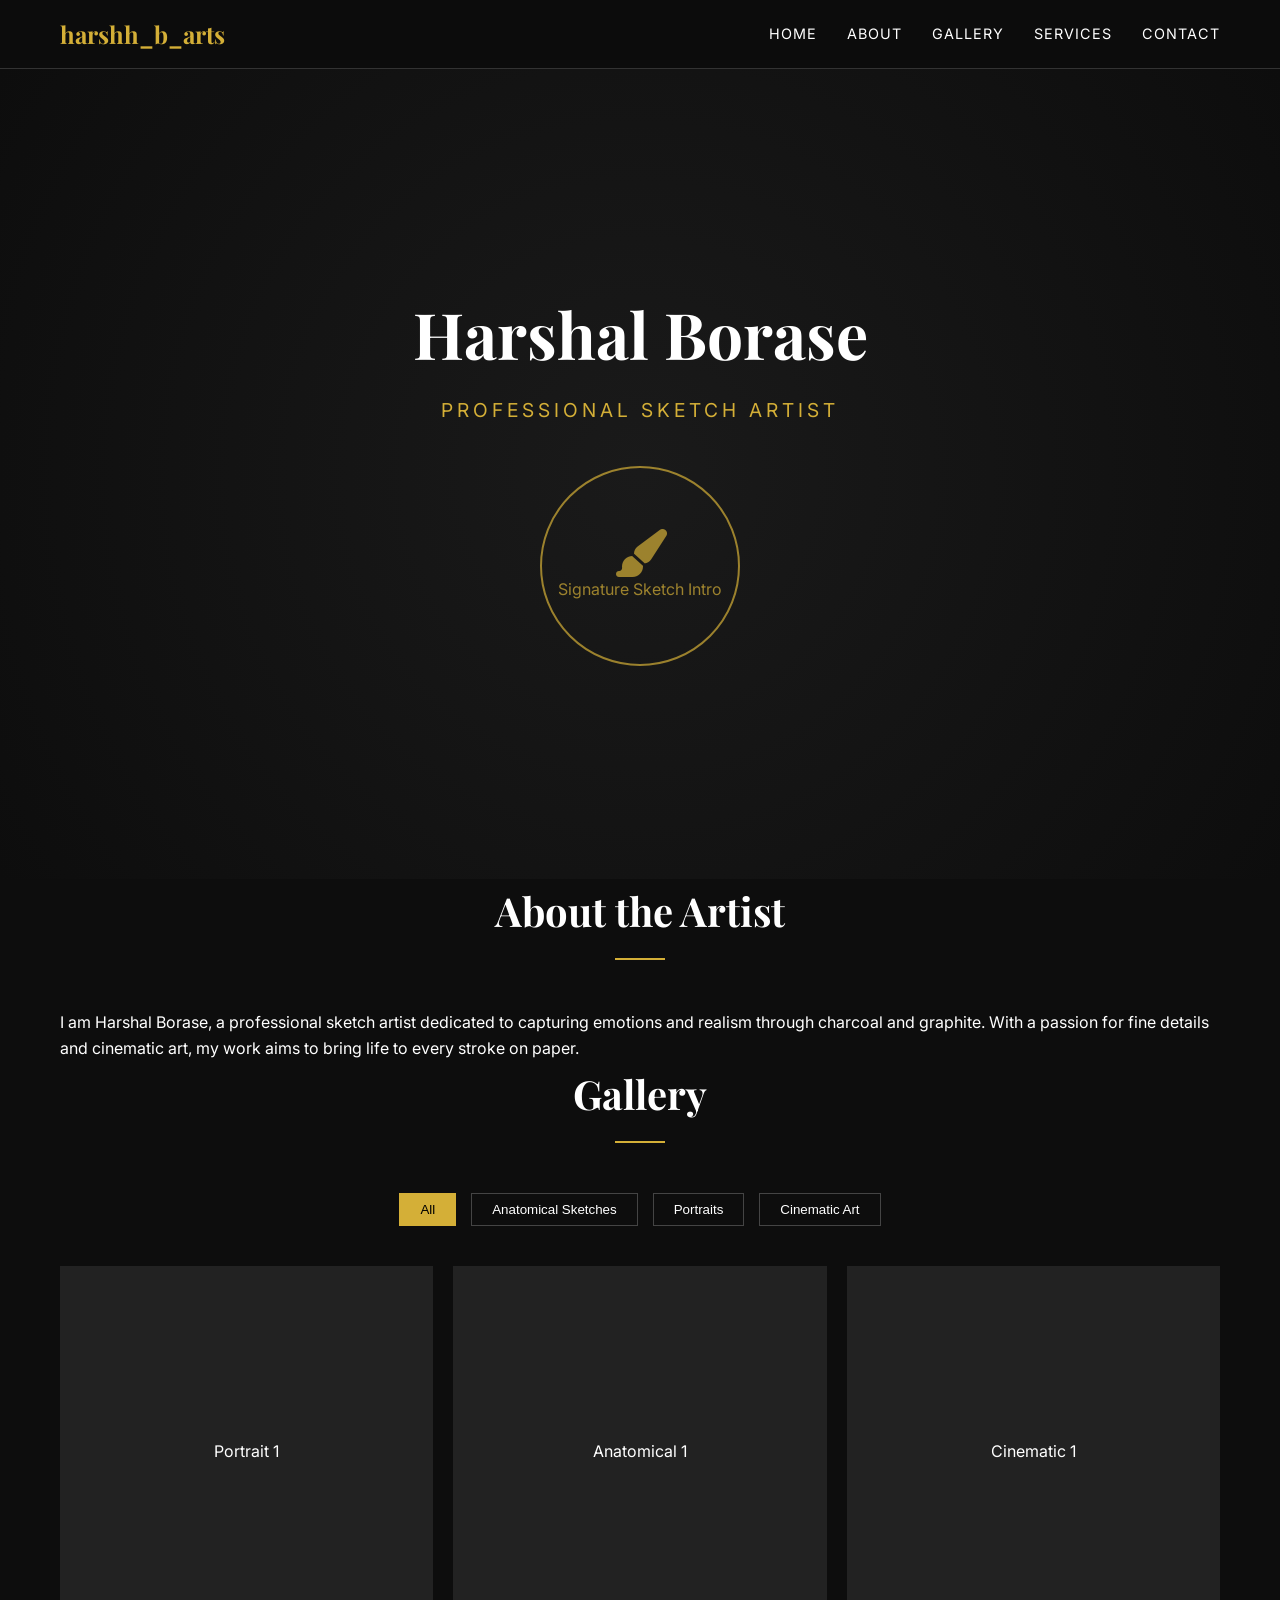
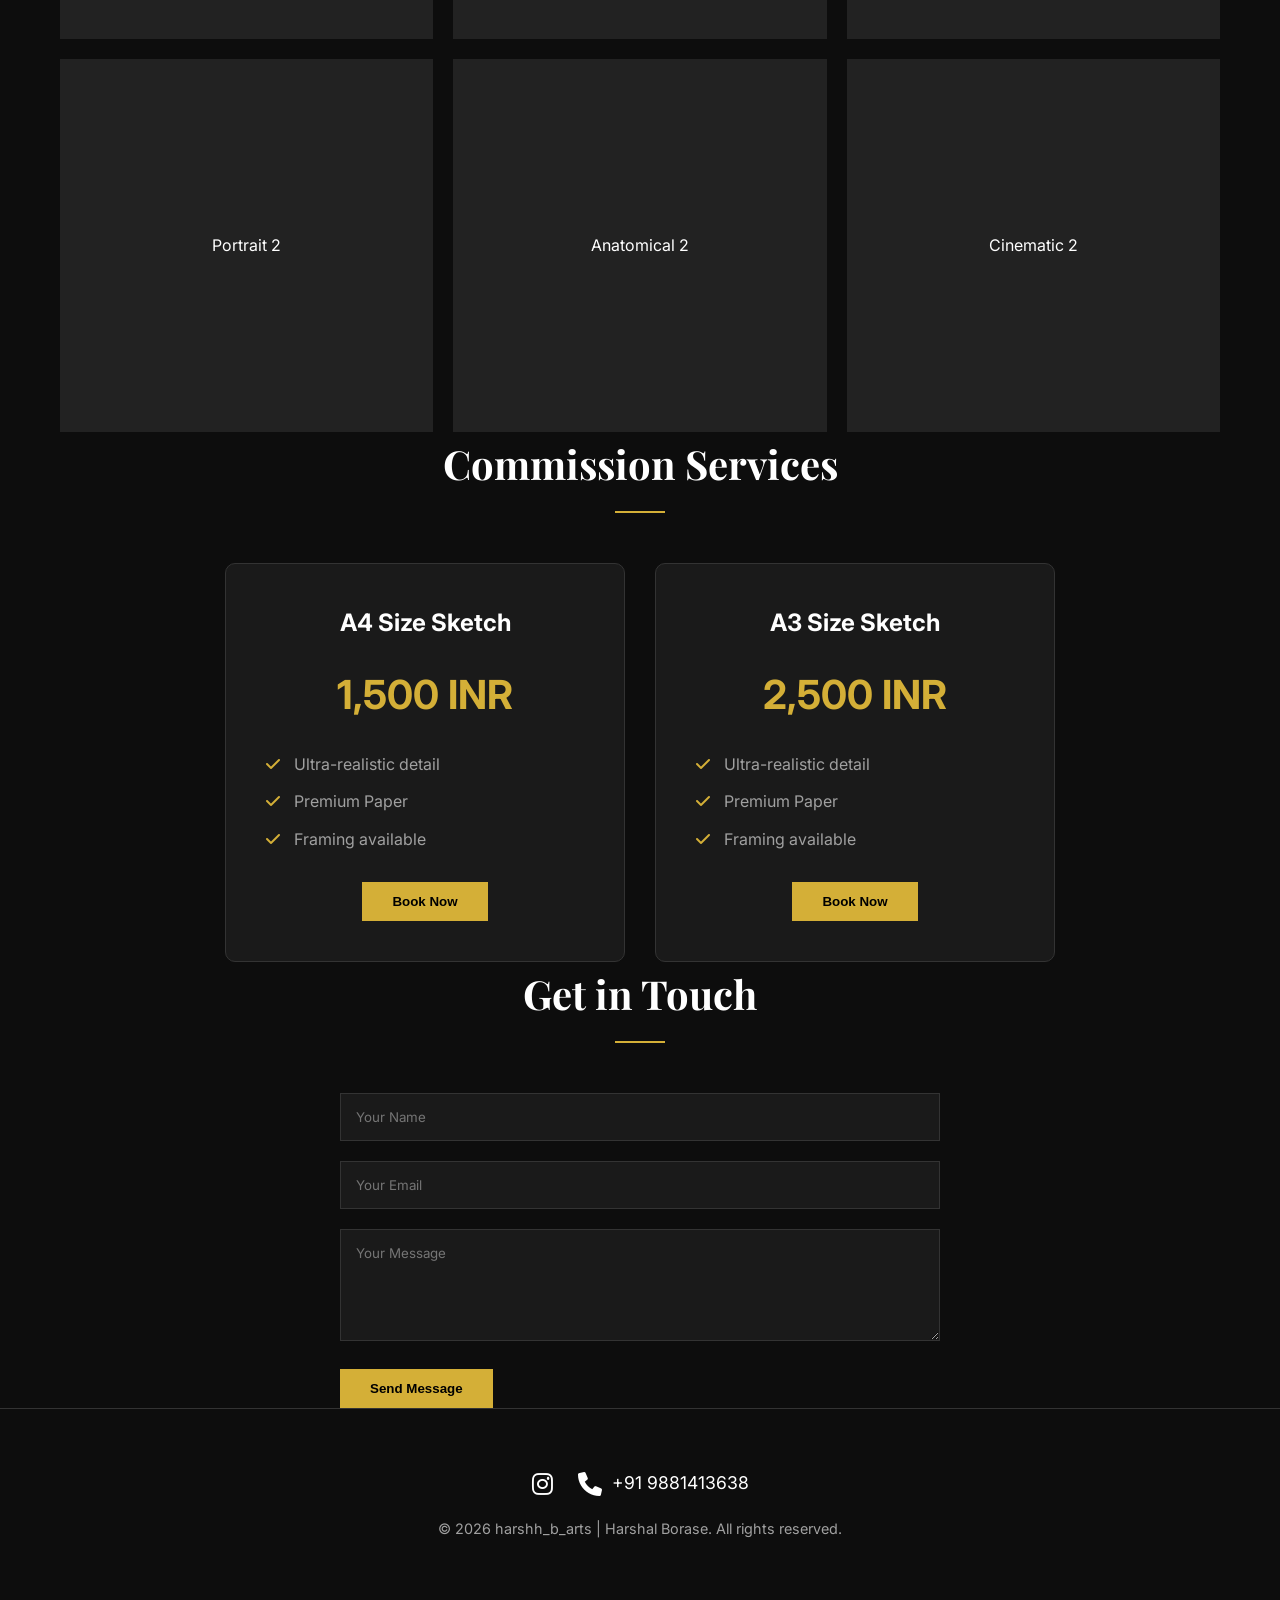
==== index.html @ ec856f2d "Fix HTML encoding issues in index.html" ====
<!DOCTYPE html>
<html lang="en">
<head>
    <meta charset="UTF-8">
    <meta name="viewport" content="width=device-width, initial-scale=1.0">
    <title>Harshal Borase | Professional Sketch Artist - harshh_b_arts</title>
    <!-- Google Fonts -->
    <link rel="preconnect" href="https://fonts.googleapis.com">
    <link rel="preconnect" href="https://fonts.gstatic.com" crossorigin>
    <link href="https://fonts.googleapis.com/css2?family=Inter:wght@300;400;600&family=Playfair+Display:wght@400;700&display=swap" rel="stylesheet">
    <!-- Font Awesome for Social Icons -->
    <link rel="stylesheet" href="https://cdnjs.cloudflare.com/ajax/libs/font-awesome/6.0.0/css/all.min.css">
    <link rel="stylesheet" href="style.css">
</head>
<body>

    <!-- Sticky Header -->
    <header class="sticky-header">
        <nav class="container">
            <div class="logo">harshh_b_arts</div>
            <ul class="nav-links">
                <li><a href="#home">Home</a></li>
                <li><a href="#about">About</a></li>
                <li><a href="#gallery">Gallery</a></li>
                <li><a href="#services">Services</a></li>
                <li><a href="#contact">Contact</a></li>
            </ul>
        </nav>
    </header>

    <!-- Hero Section -->
    <section id="home" class="hero">
        <div class="hero-content reveal">
            <h1 class="playfair">Harshal Borase</h1>
            <p class="subtitle">Professional Sketch Artist</p>
            <div class="hero-image-placeholder">
                <i class="fa-solid fa-paintbrush fa-3x"></i>
                <p>Signature Sketch Intro</p>
            </div>
        </div>
    </section>

    <!-- About Section -->
    <section id="about" class="about container reveal">
        <h2 class="playfair">About the Artist</h2>
        <div class="about-content">
            <p>I am Harshal Borase, a professional sketch artist dedicated to capturing emotions and realism through charcoal and graphite. With a passion for fine details and cinematic art, my work aims to bring life to every stroke on paper.</p>
        </div>
    </section>

    <!-- Gallery Section (Interactive) -->
    <section id="gallery" class="gallery container reveal">
        <h2 class="playfair">Gallery</h2>
        <div class="filter-buttons">
            <button class="filter-btn active" data-category="all">All</button>
            <button class="filter-btn" data-category="anatomical">Anatomical Sketches</button>
            <button class="filter-btn" data-category="portraits">Portraits</button>
            <button class="filter-btn" data-category="cinematic">Cinematic Art</button>
        </div>
        <div class="gallery-grid" id="galleryGrid">
            <!-- Items added via JS or manually for now -->
            <div class="gallery-item reveal" data-category="portraits">
                <div class="placeholder-img" style="background: #222;">Portrait 1</div>
            </div>
            <div class="gallery-item reveal" data-category="anatomical">
                <div class="placeholder-img" style="background: #222;">Anatomical 1</div>
            </div>
            <div class="gallery-item reveal" data-category="cinematic">
                <div class="placeholder-img" style="background: #222;">Cinematic 1</div>
            </div>
            <div class="gallery-item reveal" data-category="portraits">
                <div class="placeholder-img" style="background: #222;">Portrait 2</div>
            </div>
            <div class="gallery-item reveal" data-category="anatomical">
                <div class="placeholder-img" style="background: #222;">Anatomical 2</div>
            </div>
            <div class="gallery-item reveal" data-category="cinematic">
                <div class="placeholder-img" style="background: #222;">Cinematic 2</div>
            </div>
        </div>
    </section>

    <!-- Commission Services -->
    <section id="services" class="services container reveal">
        <h2 class="playfair">Commission Services</h2>
        <div class="pricing-table">
            <div class="pricing-card reveal">
                <h3>A4 Size Sketch</h3>
                <div class="price">1,500 INR</div>
                <ul>
                    <li><i class="fas fa-check"></i> Ultra-realistic detail</li>
                    <li><i class="fas fa-check"></i> Premium Paper</li>
                    <li><i class="fas fa-check"></i> Framing available</li>
                </ul>
                <button class="btn-gold book-btn" data-size="A4" data-price="1500">Book Now</button>
            </div>
            <div class="pricing-card reveal">
                <h3>A3 Size Sketch</h3>
                <div class="price">2,500 INR</div>
                <ul>
                    <li><i class="fas fa-check"></i> Ultra-realistic detail</li>
                    <li><i class="fas fa-check"></i> Premium Paper</li>
                    <li><i class="fas fa-check"></i> Framing available</li>
                </ul>
                <button class="btn-gold book-btn" data-size="A3" data-price="2500">Book Now</button>
            </div>
        </div>
    </section>

    <!-- Contact Form -->
    <section id="contact" class="contact container reveal">
        <h2 class="playfair">Get in Touch</h2>
        <form id="contactForm">
            <div class="form-group">
                <input type="text" id="name" placeholder="Your Name" required>
            </div>
            <div class="form-group">
                <input type="email" id="email" placeholder="Your Email">
            </div>
            <div class="form-group">
                <textarea id="message" rows="5" placeholder="Your Message" required></textarea>
            </div>
            <button type="submit" class="btn-gold">Send Message</button>
        </form>
    </section>

    <!-- Footer -->
    <footer>
        <div class="social-links">
            <a href="https://www.instagram.com/harshh_b_arts/" target="_blank"><i class="fab fa-instagram"></i></a>
            <a><i class="fas fa-phone"></i> +91 9881413638</a>
        </div>
        <p>&copy; 2026 harshh_b_arts | Harshal Borase. All rights reserved.</p>
    </footer>

    <!-- Order Modal -->
    <div id="orderModal" class="modal">
        <div class="modal-content reveal">
            <span class="close-modal">&times;</span>
            <h2 class="playfair">Confirm Your Order</h2>
            <p id="orderSummary">You are ordering a <span id="selectedSize"></span> Sketch for <span id="selectedPrice"></span>.</p>
            <form id="orderForm">
                <div class="form-group">
                    <input type="text" id="orderName" placeholder="Full Name" required>
                </div>
                <div class="form-group">
                    <input type="tel" id="orderPhone" placeholder="WhatsApp Number" required>
                </div>
                <div class="form-group">
                    <textarea id="orderNote" rows="3" placeholder="Any special requests? (e.g. Occasion, deadline)"></textarea>
                </div>
                <p class="instruction-text">Note: You will be redirected to WhatsApp to send your reference photo.</p>
                <button type="submit" class="btn-gold">Proceed to WhatsApp</button>
            </form>
        </div>
    </div>

    <!-- Lightbox Modal -->
    <div id="lightbox" class="lightbox">
        <span class="close">&times;</span>
        <img class="lightbox-content" id="lightboxImg">
        <div class="lightbox-nav">
            <button id="prevBtn">&lt;</button>
            <button id="nextBtn">&gt;</button>
        </div>
    </div>

    <script src="script.js"></script>
</body>
</html>
---- style.css ----
:root {
    --bg-color: #0d0d0d;
    --card-bg: #1a1a1a;
    --gold: #d4af37;
    --white: #ffffff;
    --text-muted: #a0a0a0;
    --transition: all 0.3s ease;
}

* {
    margin: 0;
    padding: 0;
    box-sizing: border-box;
}

body {
    background-color: var(--bg-color);
    color: var(--white);
    font-family: 'Inter', sans-serif;
    line-height: 1.6;
    overflow-x: hidden;
}

.container {
    max-width: 1200px;
    margin: 0 auto;
    padding: 0 20px;
}

.playfair {
    font-family: 'Playfair Display', serif;
}

/* Sticky Header */
.sticky-header {
    position: sticky;
    top: 0;
    background: rgba(13, 13, 13, 0.95);
    backdrop-filter: blur(10px);
    z-index: 1000;
    border-bottom: 1px solid #333;
    padding: 15px 0;
}

.sticky-header nav {
    display: flex;
    justify-content: space-between;
    align-items: center;
}

.logo {
    font-size: 1.5rem;
    font-weight: 700;
    font-family: 'Playfair Display', serif;
    color: var(--gold);
}

.nav-links {
    display: flex;
    list-style: none;
}

.nav-links li {
    margin-left: 30px;
}

.nav-links a {
    text-decoration: none;
    color: var(--white);
    font-size: 0.9rem;
    text-transform: uppercase;
    letter-spacing: 1px;
    transition: var(--transition);
}

.nav-links a:hover {
    color: var(--gold);
}

/* Hero Section */
.hero {
    height: 90vh;
    display: flex;
    justify-content: center;
    align-items: center;
    text-align: center;
    background: radial-gradient(circle, #1a1a1a 0%, #0d0d0d 100%);
}

.hero h1 {
    font-size: 4rem;
    margin-bottom: 10px;
}

.subtitle {
    font-size: 1.2rem;
    color: var(--gold);
    letter-spacing: 4px;
    text-transform: uppercase;
    margin-bottom: 40px;
}

.hero-image-placeholder {
    width: 200px;
    height: 200px;
    border: 2px solid var(--gold);
    border-radius: 50%;
    margin: 0 auto;
    display: flex;
    flex-direction: column;
    justify-content: center;
    align-items: center;
    color: var(--gold);
    opacity: 0.7;
}

/* Sections General */
section {
    padding: 100px 0;
}

section h2 {
    text-align: center;
    font-size: 2.5rem;
    margin-bottom: 50px;
    position: relative;
}

section h2::after {
    content: '';
    display: block;
    width: 50px;
    height: 2px;
    background: var(--gold);
    margin: 15px auto 0;
}

/* Gallery */
.filter-buttons {
    display: flex;
    justify-content: center;
    gap: 15px;
    margin-bottom: 40px;
    flex-wrap: wrap;
}

.filter-btn {
    background: transparent;
    border: 1px solid #444;
    color: var(--white);
    padding: 8px 20px;
    cursor: pointer;
    transition: var(--transition);
}

.filter-btn.active, .filter-btn:hover {
    background: var(--gold);
    border-color: var(--gold);
    color: #000;
}

.gallery-grid {
    display: grid;
    grid-template-columns: repeat(auto-fill, minmax(300px, 1fr));
    gap: 20px;
}

.gallery-item {
    cursor: pointer;
    overflow: hidden;
    position: relative;
    border: 1px solid #222;
}

.placeholder-img {
    aspect-ratio: 1/1;
    display: flex;
    justify-content: center;
    align-items: center;
    background: #1a1a1a;
    transition: var(--transition);
}

.gallery-item:hover .placeholder-img {
    transform: scale(1.05);
    background: #252525;
}

/* Services / Pricing */
.pricing-table {
    display: flex;
    justify-content: center;
    gap: 30px;
    flex-wrap: wrap;
}

.pricing-card {
    background: var(--card-bg);
    padding: 40px;
    border-radius: 10px;
    text-align: center;
    flex: 1;
    max-width: 400px;
    border: 1px solid #333;
    transition: var(--transition);
}

.pricing-card:hover {
    border-color: var(--gold);
    transform: translateY(-10px);
}

.pricing-card h3 {
    margin-bottom: 20px;
    font-size: 1.5rem;
}

.price {
    font-size: 2.5rem;
    color: var(--gold);
    margin-bottom: 25px;
    font-weight: 700;
}

.pricing-card ul {
    list-style: none;
    margin-bottom: 30px;
    text-align: left;
}

.pricing-card li {
    margin-bottom: 12px;
    color: var(--text-muted);
}

.pricing-card li i {
    color: var(--gold);
    margin-right: 10px;
}

.btn-gold {
    display: inline-block;
    background: var(--gold);
    color: #000;
    padding: 12px 30px;
    text-decoration: none;
    font-weight: 600;
    border: none;
    cursor: pointer;
    transition: var(--transition);
}

.btn-gold:hover {
    background: #b8860b;
}

/* Contact Form */
#contactForm {
    max-width: 600px;
    margin: 0 auto;
}

.form-group {
    margin-bottom: 20px;
}

.form-group input, .form-group textarea {
    width: 100%;
    padding: 15px;
    background: #1a1a1a;
    border: 1px solid #333;
    color: var(--white);
    font-family: inherit;
    transition: var(--transition);
}

.form-group input:focus, .form-group textarea:focus {
    border-color: var(--gold);
    outline: none;
}

/* Order Modal & General Modal Styles */
.modal {
    display: none;
    position: fixed;
    z-index: 2000;
    top: 0;
    left: 0;
    width: 100%;
    height: 100%;
    background: rgba(0, 0, 0, 0.9);
    justify-content: center;
    align-items: center;
    padding: 20px;
}

.modal-content {
    background: var(--card-bg);
    padding: 40px;
    max-width: 500px;
    width: 100%;
    border: 1px solid var(--gold);
    position: relative;
    border-radius: 10px;
}

.close-modal {
    position: absolute;
    top: 20px;
    right: 25px;
    color: var(--white);
    font-size: 30px;
    cursor: pointer;
}

.modal-content h2 {
    margin-bottom: 20px;
    font-size: 2rem;
    text-align: left;
}

.modal-content h2::after {
    margin: 10px 0 0;
}

#orderSummary {
    margin-bottom: 30px;
    color: var(--text-muted);
}

#selectedSize, #selectedPrice {
    color: var(--gold);
    font-weight: 600;
}

.instruction-text {
    font-size: 0.85rem;
    color: var(--gold);
    margin: 15px 0;
    font-style: italic;
}

/* Footer Improvements */
footer {
    padding: 60px 0;
    text-align: center;
    border-top: 1px solid #333;
}

.social-links {
    margin-bottom: 20px;
    display: flex;
    justify-content: center;
    align-items: center;
    gap: 20px;
    flex-wrap: wrap;
}

.social-links a {
    color: var(--white);
    text-decoration: none;
    font-size: 1.1rem;
    transition: var(--transition);
}

.social-links a i {
    font-size: 1.5rem;
    margin-right: 5px;
    vertical-align: middle;
}

.social-links a:hover {
    color: var(--gold);
}

footer p {
    color: var(--text-muted);
    font-size: 0.9rem;
    margin-top: 10px;
}

/* Lightbox */
.lightbox {
    display: none;
    position: fixed;
    z-index: 2000;
    top: 0;
    left: 0;
    width: 100%;
    height: 100%;
    background: rgba(0, 0, 0, 0.9);
    justify-content: center;
    align-items: center;
}

.lightbox-content {
    max-width: 80%;
    max-height: 80%;
}

.close {
    position: absolute;
    top: 30px;
    right: 40px;
    color: #fff;
    font-size: 40px;
    font-weight: bold;
    cursor: pointer;
}

.lightbox-nav {
    position: absolute;
    width: 100%;
    display: flex;
    justify-content: space-between;
    padding: 0 50px;
}

.lightbox-nav button {
    background: transparent;
    border: none;
    color: #fff;
    font-size: 40px;
    cursor: pointer;
}

/* Reveal Animation */
.reveal {
    opacity: 0;
    transform: translateY(30px);
    transition: all 0.8s ease-out;
}

.reveal.active {
    opacity: 1;
    transform: translateY(0);
}

/* Responsive Design Improvements */

/* Tablet & Smaller Laptops (1024px and below) */
@media (max-width: 1024px) {
    .container {
        padding: 0 40px;
    }
    
    .hero h1 {
        font-size: 3.5rem;
    }

    .gallery-grid {
        grid-template-columns: repeat(2, 1fr);
    }
}

/* Tablets (768px and below) */
@media (max-width: 768px) {
    section {
        padding: 60px 0;
    }

    .hero h1 {
        font-size: 3rem;
    }

    .nav-links {
        gap: 15px;
    }

    .nav-links li {
        margin-left: 15px;
    }

    .nav-links a {
        font-size: 0.8rem;
    }

    .pricing-table {
        flex-direction: column;
        align-items: center;
    }

    .pricing-card {
        width: 100%;
        max-width: 500px;
    }
}

/* Phones (600px and below) */
@media (max-width: 600px) {
    .sticky-header nav {
        flex-direction: column;
        gap: 10px;
    }

    .logo {
        font-size: 1.3rem;
    }

    .nav-links {
        margin-left: 0;
        justify-content: center;
        width: 100%;
        flex-wrap: wrap;
    }

    .nav-links li {
        margin: 0 10px;
    }

    .hero {
        height: 70vh;
    }

    .hero h1 {
        font-size: 2.2rem;
    }

    .subtitle {
        font-size: 1rem;
        letter-spacing: 2px;
    }

    section h2 {
        font-size: 2rem;
    }

    .gallery-grid {
        grid-template-columns: 1fr;
    }

    .modal-content {
        padding: 30px 20px;
    }

    .modal-content h2 {
        font-size: 1.5rem;
    }

    .social-links {
        flex-direction: column;
        gap: 10px;
    }
}

/* Animation for touch devices */
@media (hover: none) {
    .gallery-item:hover .placeholder-img {
        transform: none;
    }
}
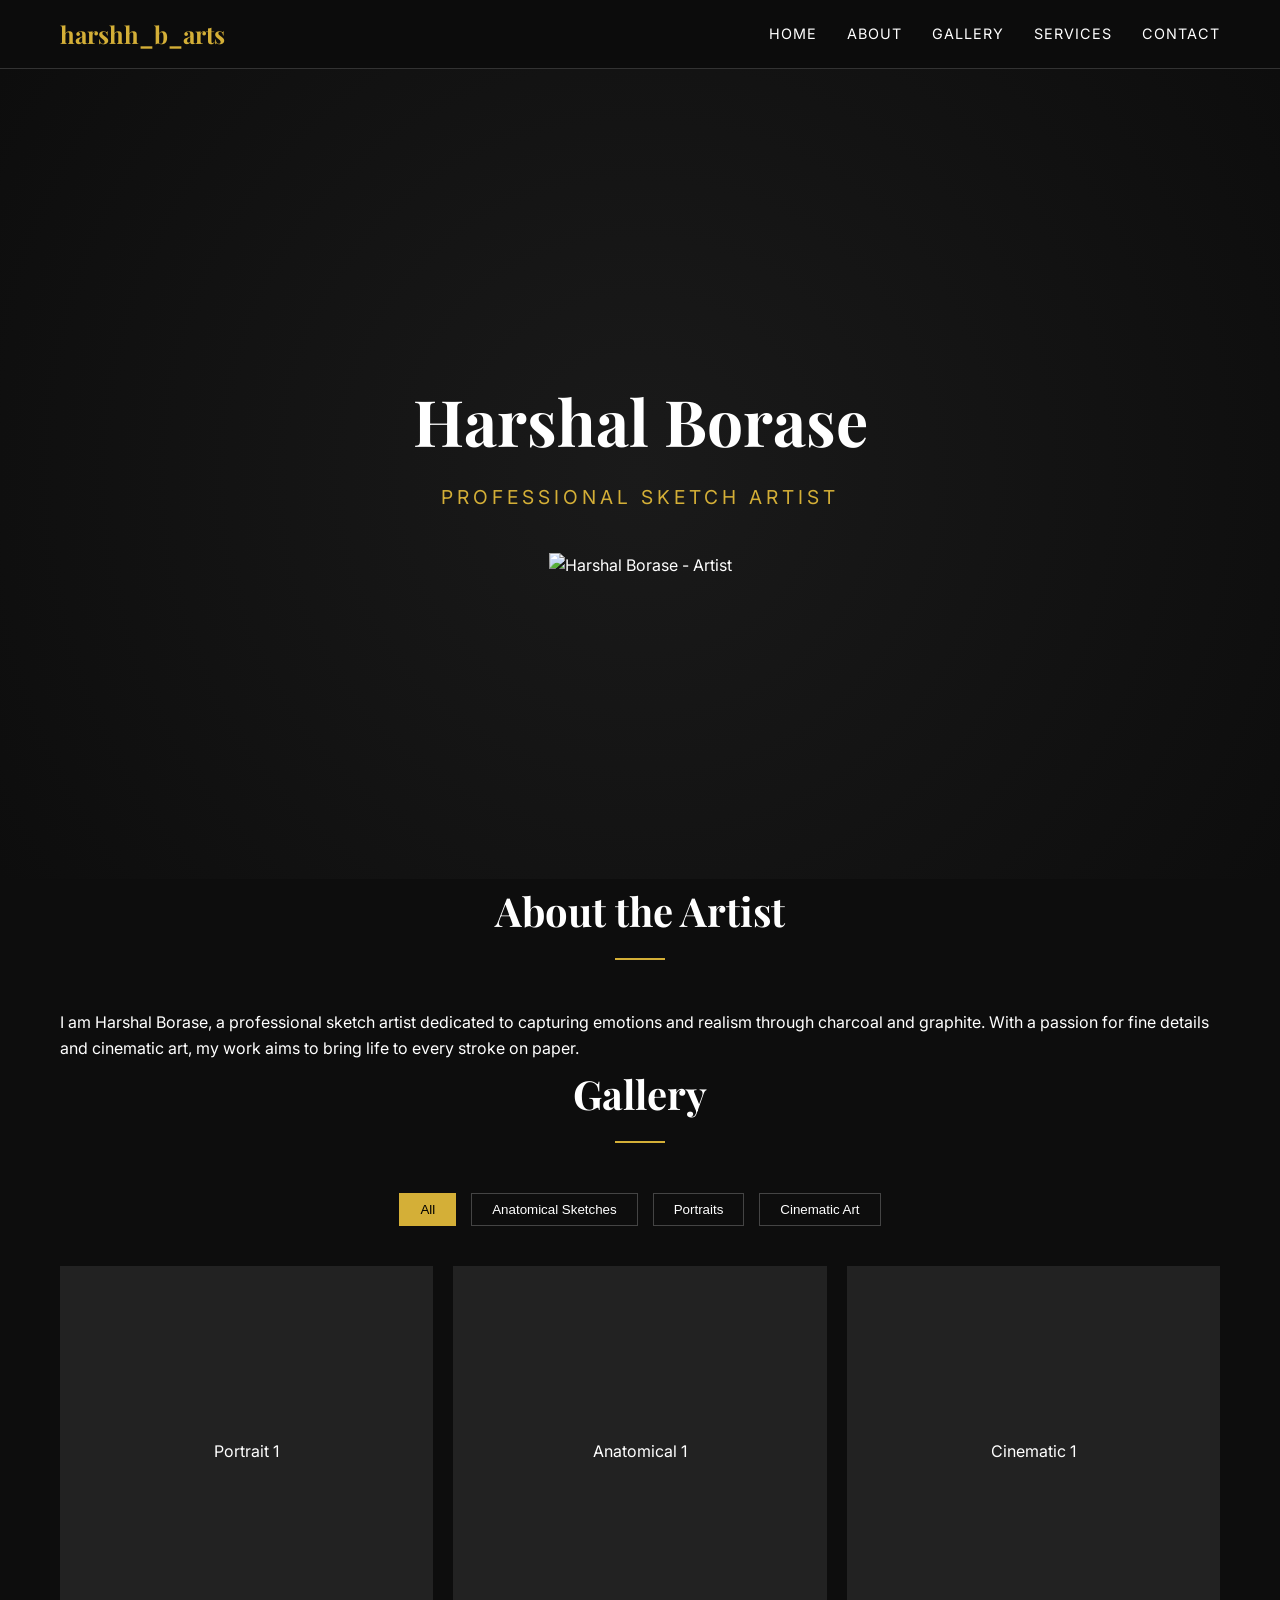
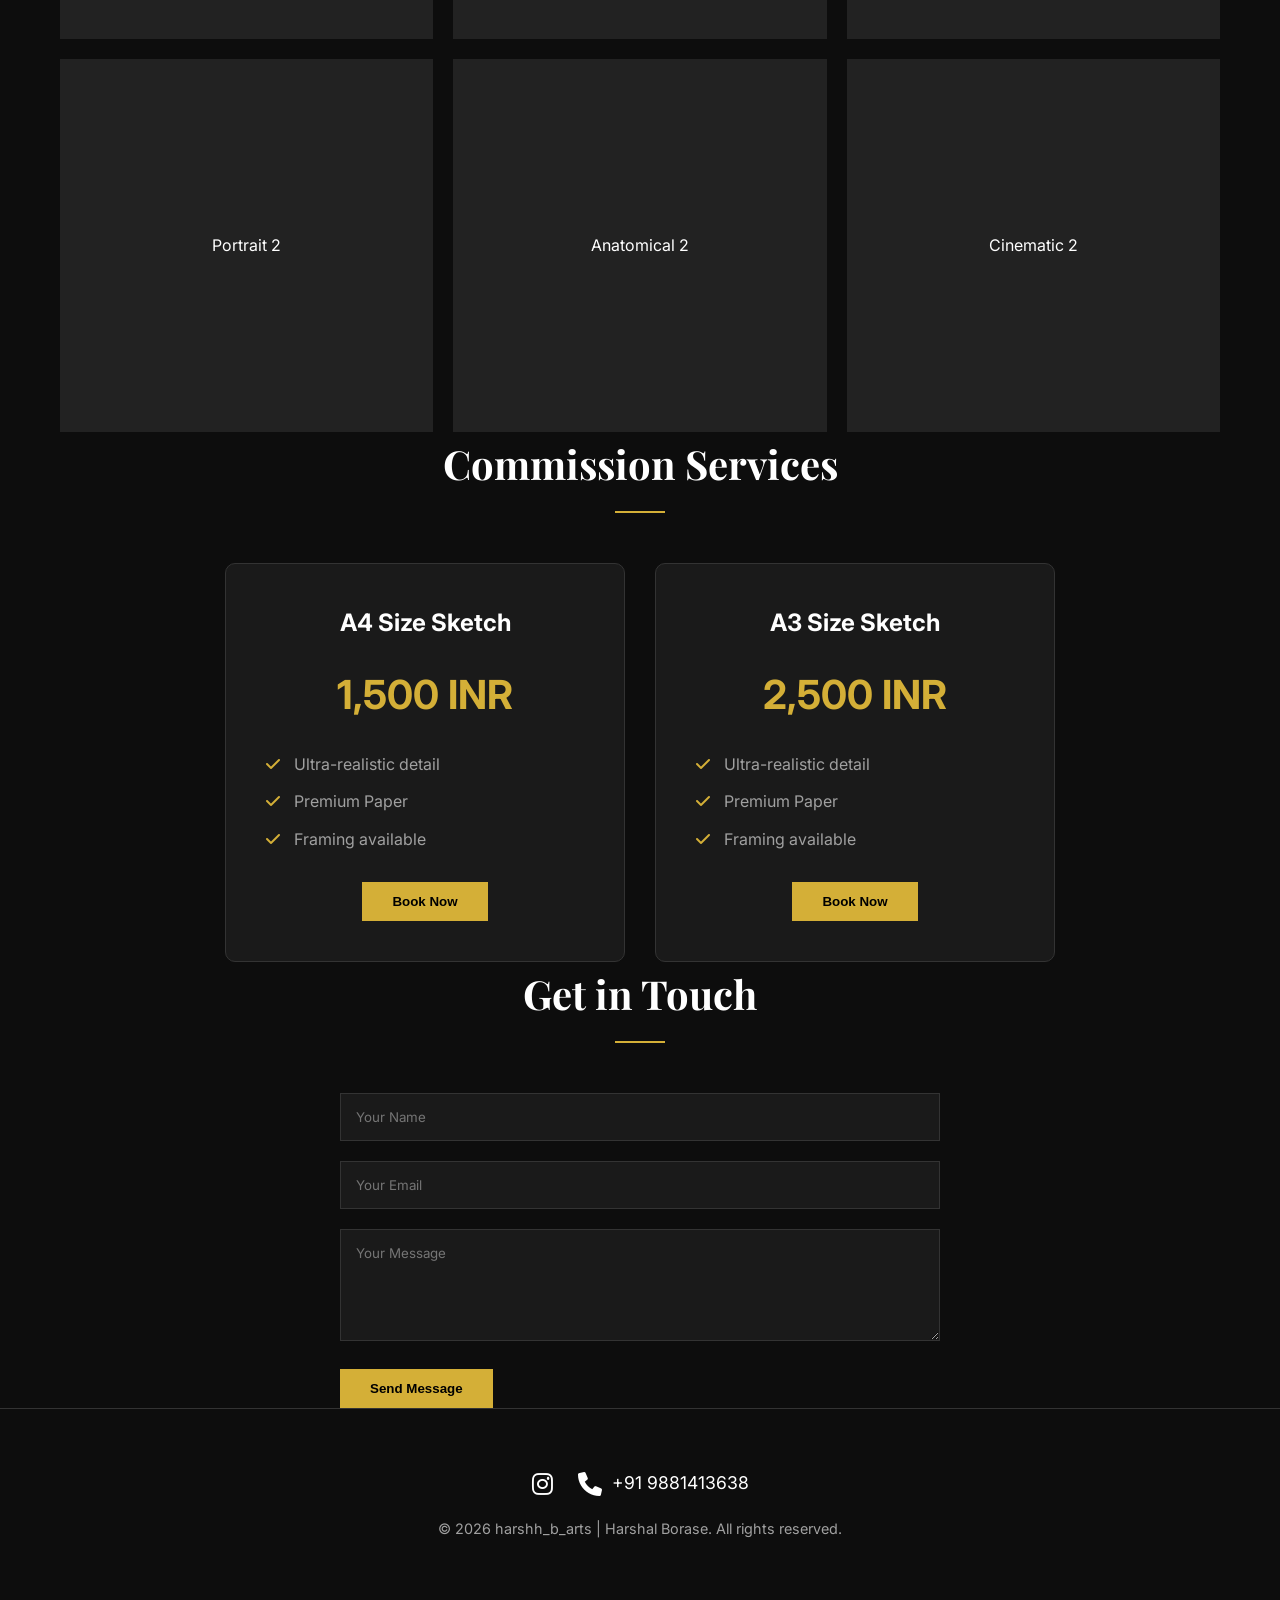
==== commit bc40d00f: "Fix HTML structure and update hero section" ====
--- a/index.html
+++ b/index.html
@@ -33,9 +33,8 @@
         <div class="hero-content reveal">
             <h1 class="playfair">Harshal Borase</h1>
             <p class="subtitle">Professional Sketch Artist</p>
-            <div class="hero-image-placeholder">
-                <i class="fa-solid fa-paintbrush fa-3x"></i>
-                <p>Signature Sketch Intro</p>
+            <div class="hero-image-container">
+                <img src="artist-photo.jpg" alt="Harshal Borase - Artist" class="artist-photo">
             </div>
         </div>
     </section>
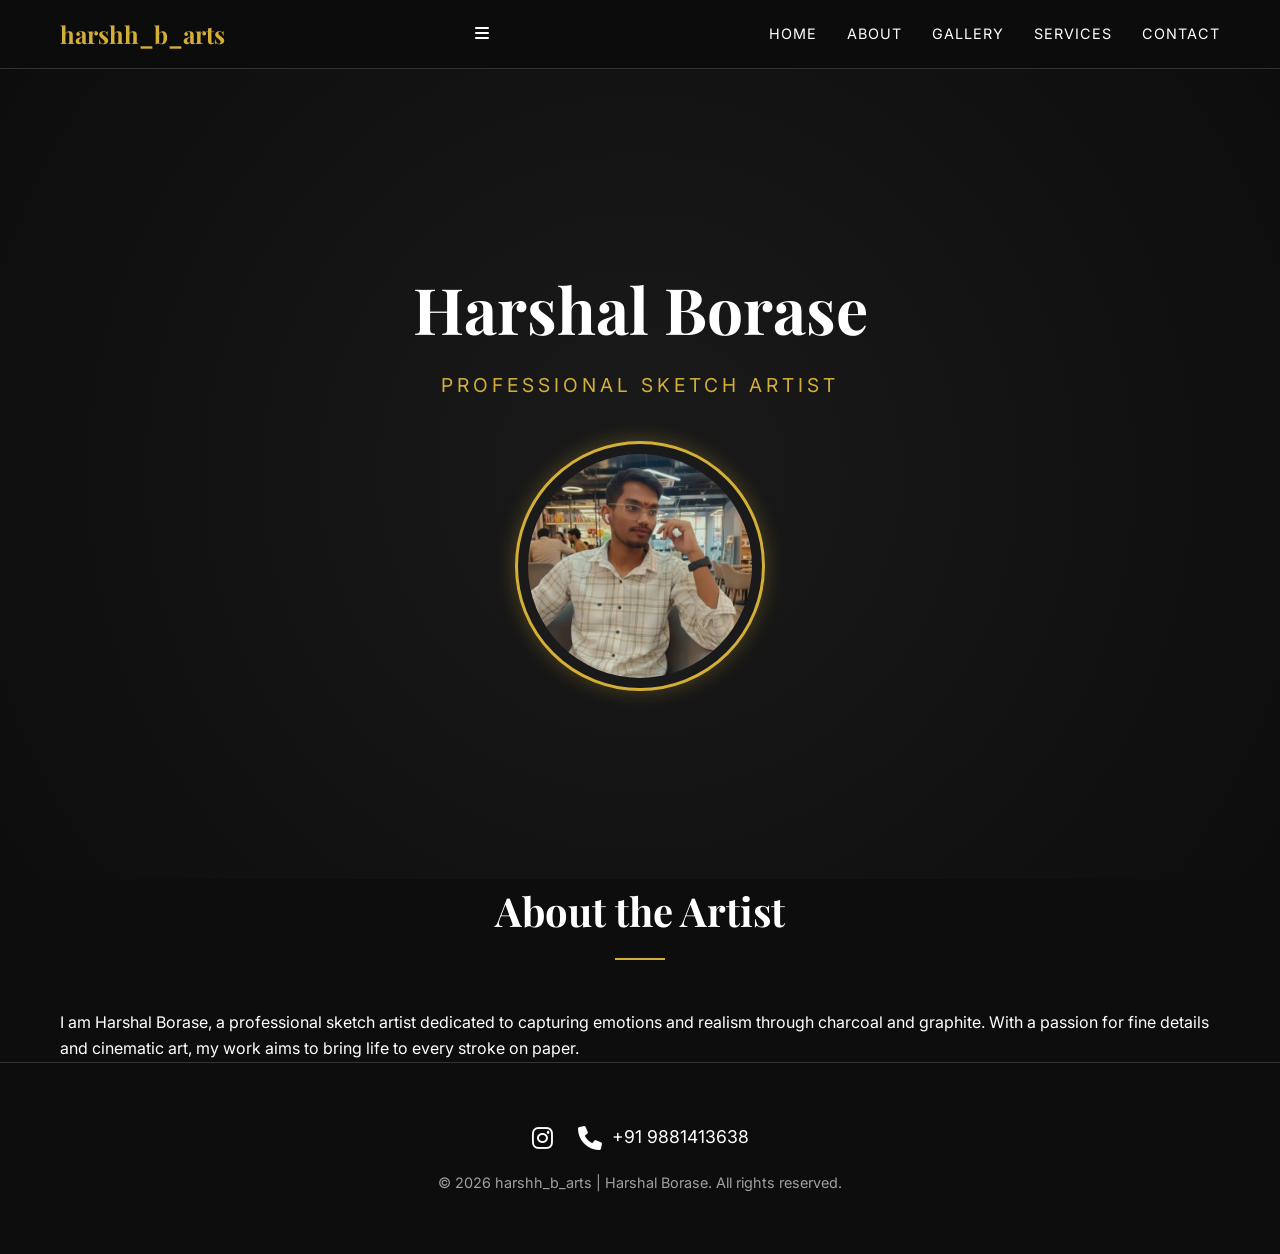
==== commit 969f244b: "Refactor index.html structure and update content" ====
--- a/index.html
+++ b/index.html
@@ -18,23 +18,26 @@
     <header class="sticky-header">
         <nav class="container">
             <div class="logo">harshh_b_arts</div>
+            <div class="menu-toggle" id="mobile-menu">
+                <i class="fas fa-bars"></i>
+            </div>
             <ul class="nav-links">
-                <li><a href="#home">Home</a></li>
+                <li><a href="index.html" class="active-link">Home</a></li>
                 <li><a href="#about">About</a></li>
-                <li><a href="#gallery">Gallery</a></li>
-                <li><a href="#services">Services</a></li>
-                <li><a href="#contact">Contact</a></li>
+                <li><a href="gallery.html">Gallery</a></li>
+                <li><a href="services.html">Services</a></li>
+                <li><a href="contact.html">Contact</a></li>
             </ul>
         </nav>
     </header>
 
     <!-- Hero Section -->
     <section id="home" class="hero">
-        <div class="hero-content reveal">
+        <div class="hero-content reveal active">
             <h1 class="playfair">Harshal Borase</h1>
             <p class="subtitle">Professional Sketch Artist</p>
             <div class="hero-image-container">
-                <img src="artist-photo.jpg" alt="Harshal Borase - Artist" class="artist-photo">
+                <img src="images/artist-photo.jpg" alt="Harshal Borase - Artist" class="artist-photo">
             </div>
         </div>
     </section>
@@ -45,82 +48,6 @@
         <div class="about-content">
             <p>I am Harshal Borase, a professional sketch artist dedicated to capturing emotions and realism through charcoal and graphite. With a passion for fine details and cinematic art, my work aims to bring life to every stroke on paper.</p>
         </div>
-    </section>
-
-    <!-- Gallery Section (Interactive) -->
-    <section id="gallery" class="gallery container reveal">
-        <h2 class="playfair">Gallery</h2>
-        <div class="filter-buttons">
-            <button class="filter-btn active" data-category="all">All</button>
-            <button class="filter-btn" data-category="anatomical">Anatomical Sketches</button>
-            <button class="filter-btn" data-category="portraits">Portraits</button>
-            <button class="filter-btn" data-category="cinematic">Cinematic Art</button>
-        </div>
-        <div class="gallery-grid" id="galleryGrid">
-            <!-- Items added via JS or manually for now -->
-            <div class="gallery-item reveal" data-category="portraits">
-                <div class="placeholder-img" style="background: #222;">Portrait 1</div>
-            </div>
-            <div class="gallery-item reveal" data-category="anatomical">
-                <div class="placeholder-img" style="background: #222;">Anatomical 1</div>
-            </div>
-            <div class="gallery-item reveal" data-category="cinematic">
-                <div class="placeholder-img" style="background: #222;">Cinematic 1</div>
-            </div>
-            <div class="gallery-item reveal" data-category="portraits">
-                <div class="placeholder-img" style="background: #222;">Portrait 2</div>
-            </div>
-            <div class="gallery-item reveal" data-category="anatomical">
-                <div class="placeholder-img" style="background: #222;">Anatomical 2</div>
-            </div>
-            <div class="gallery-item reveal" data-category="cinematic">
-                <div class="placeholder-img" style="background: #222;">Cinematic 2</div>
-            </div>
-        </div>
-    </section>
-
-    <!-- Commission Services -->
-    <section id="services" class="services container reveal">
-        <h2 class="playfair">Commission Services</h2>
-        <div class="pricing-table">
-            <div class="pricing-card reveal">
-                <h3>A4 Size Sketch</h3>
-                <div class="price">1,500 INR</div>
-                <ul>
-                    <li><i class="fas fa-check"></i> Ultra-realistic detail</li>
-                    <li><i class="fas fa-check"></i> Premium Paper</li>
-                    <li><i class="fas fa-check"></i> Framing available</li>
-                </ul>
-                <button class="btn-gold book-btn" data-size="A4" data-price="1500">Book Now</button>
-            </div>
-            <div class="pricing-card reveal">
-                <h3>A3 Size Sketch</h3>
-                <div class="price">2,500 INR</div>
-                <ul>
-                    <li><i class="fas fa-check"></i> Ultra-realistic detail</li>
-                    <li><i class="fas fa-check"></i> Premium Paper</li>
-                    <li><i class="fas fa-check"></i> Framing available</li>
-                </ul>
-                <button class="btn-gold book-btn" data-size="A3" data-price="2500">Book Now</button>
-            </div>
-        </div>
-    </section>
-
-    <!-- Contact Form -->
-    <section id="contact" class="contact container reveal">
-        <h2 class="playfair">Get in Touch</h2>
-        <form id="contactForm">
-            <div class="form-group">
-                <input type="text" id="name" placeholder="Your Name" required>
-            </div>
-            <div class="form-group">
-                <input type="email" id="email" placeholder="Your Email">
-            </div>
-            <div class="form-group">
-                <textarea id="message" rows="5" placeholder="Your Message" required></textarea>
-            </div>
-            <button type="submit" class="btn-gold">Send Message</button>
-        </form>
     </section>
 
     <!-- Footer -->
--- a/style.css
+++ b/style.css
@@ -100,18 +100,23 @@
     margin-bottom: 40px;
 }
 
-.hero-image-placeholder {
-    width: 200px;
-    height: 200px;
-    border: 2px solid var(--gold);
+.hero-image-container {
+    width: 250px;
+    height: 250px;
+    margin: 0 auto;
     border-radius: 50%;
-    margin: 0 auto;
-    display: flex;
-    flex-direction: column;
-    justify-content: center;
-    align-items: center;
-    color: var(--gold);
-    opacity: 0.7;
+    border: 3px solid var(--gold);
+    padding: 10px;
+    overflow: hidden;
+    background: #1a1a1a;
+    box-shadow: 0 0 20px rgba(212, 175, 55, 0.3);
+}
+
+.artist-photo {
+    width: 100%;
+    height: 100%;
+    object-fit: cover;
+    border-radius: 50%;
 }
 
 /* Sections General */
@@ -548,4 +553,4 @@
     .gallery-item:hover .placeholder-img {
         transform: none;
     }
-}+}
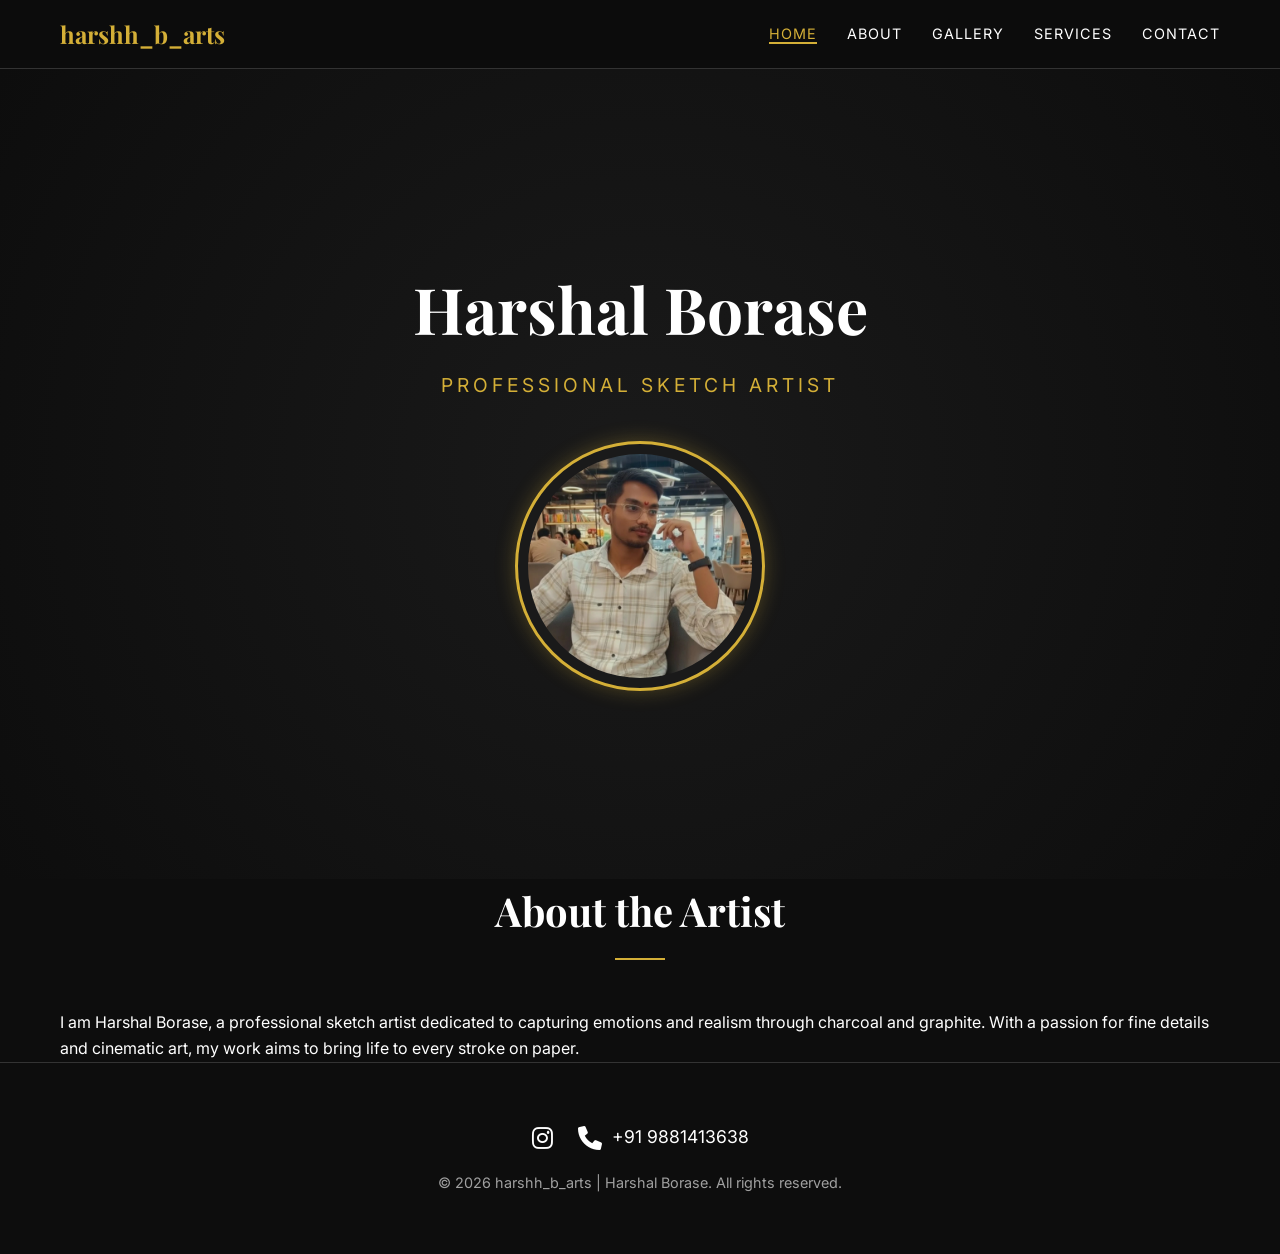
==== commit 5ab9a154: "Add New file" ====
--- a/index.html
+++ b/index.html
@@ -93,4 +93,4 @@
 
     <script src="script.js"></script>
 </body>
-</html>
+</html>
--- a/style.css
+++ b/style.css
@@ -122,6 +122,7 @@
 /* Sections General */
 section {
     padding: 100px 0;
+    scroll-margin-top: 80px; /* Adjust this based on header height */
 }
 
 section h2 {
@@ -174,21 +175,27 @@
     cursor: pointer;
     overflow: hidden;
     position: relative;
-    border: 1px solid #222;
-}
-
-.placeholder-img {
+    border: 8px solid #1a1a1a;
+    background: #1a1a1a;
+    box-shadow: 0 10px 30px rgba(0,0,0,0.5);
+    transition: var(--transition);
     aspect-ratio: 1/1;
     display: flex;
     justify-content: center;
     align-items: center;
-    background: #1a1a1a;
-    transition: var(--transition);
-}
-
-.gallery-item:hover .placeholder-img {
-    transform: scale(1.05);
-    background: #252525;
+}
+
+.gallery-item:hover {
+    border-color: var(--gold);
+    transform: translateY(-5px);
+}
+
+.gallery-img {
+    width: 100%;
+    height: 100%;
+    object-fit: cover;
+    display: block;
+    transition: var(--transition);
 }
 
 /* Services / Pricing */
@@ -293,34 +300,36 @@
     left: 0;
     width: 100%;
     height: 100%;
-    background: rgba(0, 0, 0, 0.9);
+    background: rgba(0, 0, 0, 0.95);
     justify-content: center;
     align-items: center;
-    padding: 20px;
+    padding: 10px;
 }
 
 .modal-content {
     background: var(--card-bg);
-    padding: 40px;
+    padding: 30px;
     max-width: 500px;
     width: 100%;
     border: 1px solid var(--gold);
     position: relative;
-    border-radius: 10px;
+    border-radius: 15px;
+    max-height: 90vh;
+    overflow-y: auto;
 }
 
 .close-modal {
     position: absolute;
-    top: 20px;
-    right: 25px;
+    top: 15px;
+    right: 20px;
     color: var(--white);
-    font-size: 30px;
+    font-size: 28px;
     cursor: pointer;
 }
 
 .modal-content h2 {
     margin-bottom: 20px;
-    font-size: 2rem;
+    font-size: 1.8rem;
     text-align: left;
 }
 
@@ -329,7 +338,7 @@
 }
 
 #orderSummary {
-    margin-bottom: 30px;
+    margin-bottom: 25px;
     color: var(--text-muted);
 }
 
@@ -393,24 +402,35 @@
     left: 0;
     width: 100%;
     height: 100%;
-    background: rgba(0, 0, 0, 0.9);
+    background: rgba(0, 0, 0, 0.98);
     justify-content: center;
     align-items: center;
+    touch-action: none;
 }
 
 .lightbox-content {
-    max-width: 80%;
-    max-height: 80%;
+    max-width: 100vw;
+    max-height: 90vh;
+    width: auto;
+    height: auto;
+    object-fit: contain;
+    display: block;
+}
+
+/* Prevent scrolling when lightbox is open */
+body.modal-open {
+    overflow: hidden;
 }
 
 .close {
     position: absolute;
-    top: 30px;
-    right: 40px;
+    top: 20px;
+    right: 30px;
     color: #fff;
-    font-size: 40px;
+    font-size: 35px;
     font-weight: bold;
     cursor: pointer;
+    z-index: 2001;
 }
 
 .lightbox-nav {
@@ -418,15 +438,25 @@
     width: 100%;
     display: flex;
     justify-content: space-between;
-    padding: 0 50px;
+    padding: 0 20px;
+    pointer-events: none;
 }
 
 .lightbox-nav button {
-    background: transparent;
+    background: rgba(0,0,0,0.5);
     border: none;
     color: #fff;
-    font-size: 40px;
+    font-size: 30px;
     cursor: pointer;
+    padding: 10px 15px;
+    border-radius: 50%;
+    pointer-events: auto;
+    transition: var(--transition);
+}
+
+.lightbox-nav button:hover {
+    color: var(--gold);
+    background: rgba(0,0,0,0.8);
 }
 
 /* Reveal Animation */
@@ -441,7 +471,38 @@
     transform: translateY(0);
 }
 
-/* Responsive Design Improvements */
+/* Mobile Menu Toggle */
+.menu-toggle {
+    display: none;
+    font-size: 1.5rem;
+    color: var(--gold);
+    cursor: pointer;
+}
+
+.nav-links a.active-link {
+    color: var(--gold);
+    border-bottom: 2px solid var(--gold);
+}
+
+.contact-info p {
+    font-size: 1.1rem;
+    color: var(--text-muted);
+}
+
+@media (max-width: 768px) {
+    .contact-content {
+        grid-template-columns: 1fr !important;
+        gap: 30px !important;
+    }
+
+    .contact-info {
+        text-align: center;
+    }
+
+    .contact-info p {
+        justify-content: center;
+    }
+}
 
 /* Tablet & Smaller Laptops (1024px and below) */
 @media (max-width: 1024px) {
@@ -464,20 +525,34 @@
         padding: 60px 0;
     }
 
+    .menu-toggle {
+        display: block;
+    }
+
+    .nav-links {
+        position: fixed;
+        right: -100%;
+        top: 70px;
+        flex-direction: column;
+        background: var(--card-bg);
+        width: 100%;
+        text-align: center;
+        transition: 0.3s;
+        box-shadow: 0 10px 20px rgba(0,0,0,0.5);
+        padding: 20px 0;
+        border-bottom: 1px solid var(--gold);
+    }
+
+    .nav-links.active {
+        right: 0;
+    }
+
+    .nav-links li {
+        margin: 15px 0;
+    }
+
     .hero h1 {
-        font-size: 3rem;
-    }
-
-    .nav-links {
-        gap: 15px;
-    }
-
-    .nav-links li {
-        margin-left: 15px;
-    }
-
-    .nav-links a {
-        font-size: 0.8rem;
+        font-size: 2.8rem;
     }
 
     .pricing-table {
@@ -493,28 +568,17 @@
 
 /* Phones (600px and below) */
 @media (max-width: 600px) {
-    .sticky-header nav {
-        flex-direction: column;
-        gap: 10px;
+    .container {
+        padding: 0 20px;
     }
 
     .logo {
-        font-size: 1.3rem;
-    }
-
-    .nav-links {
-        margin-left: 0;
-        justify-content: center;
-        width: 100%;
-        flex-wrap: wrap;
-    }
-
-    .nav-links li {
-        margin: 0 10px;
+        font-size: 1.2rem;
     }
 
     .hero {
-        height: 70vh;
+        height: auto;
+        padding: 100px 0 60px;
     }
 
     .hero h1 {
@@ -522,12 +586,26 @@
     }
 
     .subtitle {
-        font-size: 1rem;
+        font-size: 0.9rem;
         letter-spacing: 2px;
     }
 
+    .hero-image-container {
+        width: 200px;
+        height: 200px;
+    }
+
     section h2 {
-        font-size: 2rem;
+        font-size: 1.8rem;
+    }
+
+    .filter-buttons {
+        gap: 10px;
+    }
+
+    .filter-btn {
+        padding: 8px 15px;
+        font-size: 0.8rem;
     }
 
     .gallery-grid {
@@ -536,15 +614,20 @@
 
     .modal-content {
         padding: 30px 20px;
+        border-radius: 15px;
     }
 
     .modal-content h2 {
         font-size: 1.5rem;
     }
 
-    .social-links {
-        flex-direction: column;
-        gap: 10px;
+    .btn-gold {
+        width: 100%;
+        text-align: center;
+    }
+
+    .form-group input, .form-group textarea {
+        font-size: 16px; /* Prevents auto-zoom on iOS */
     }
 }
 
@@ -553,4 +636,4 @@
     .gallery-item:hover .placeholder-img {
         transform: none;
     }
-}
+}
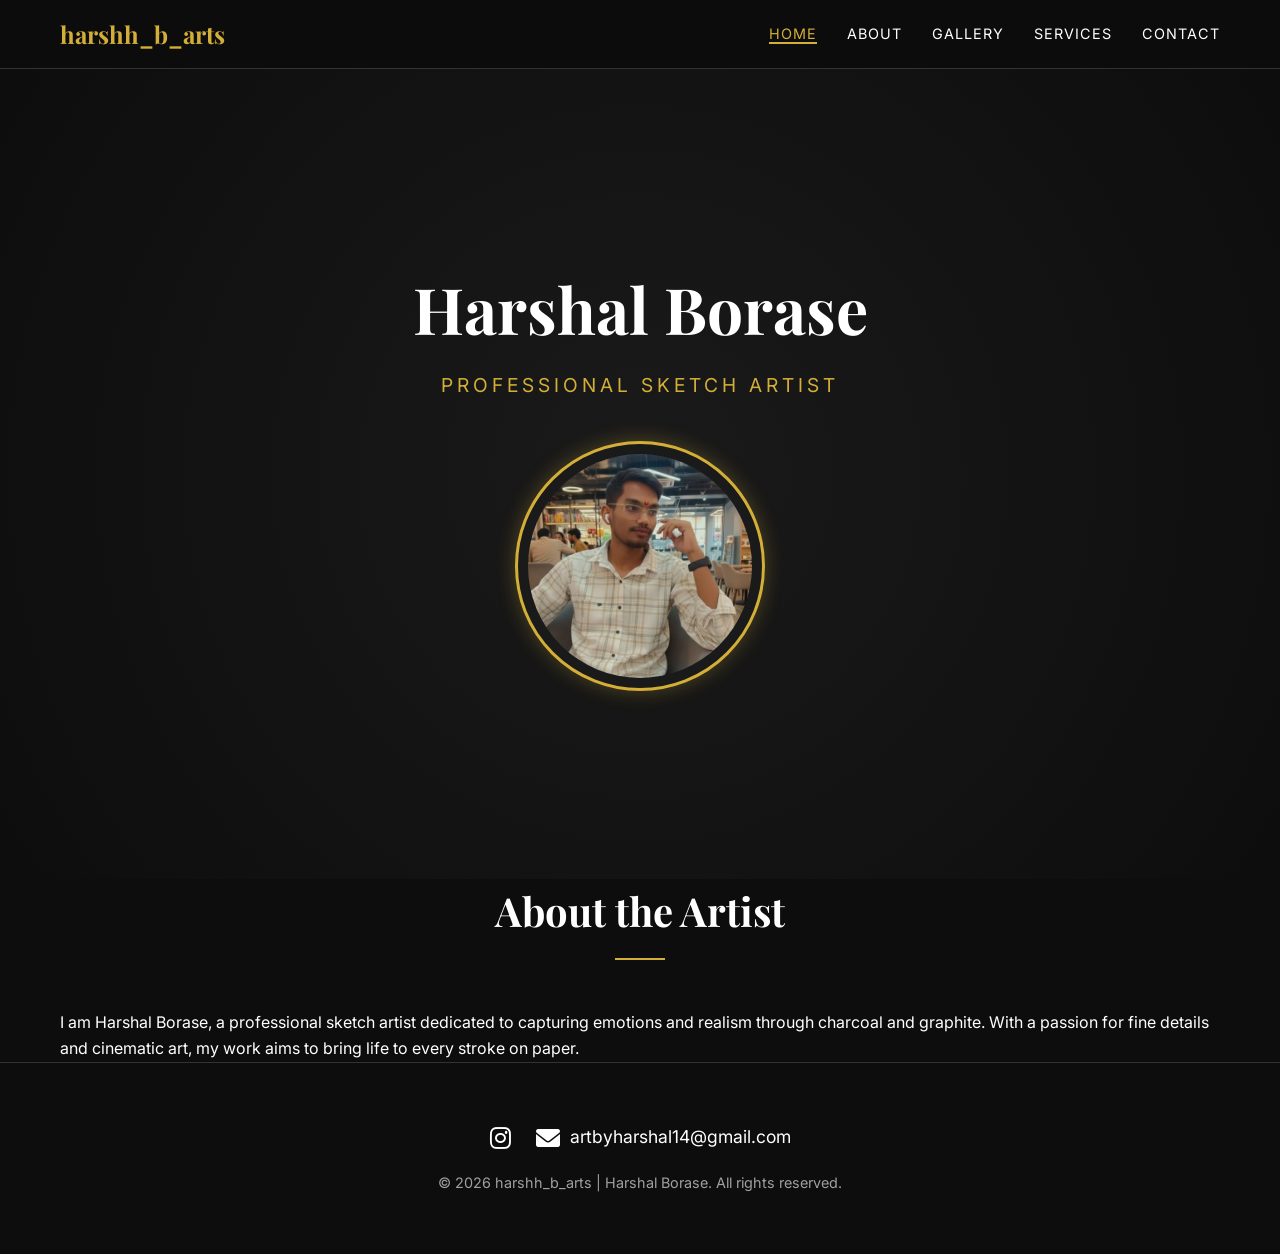
==== commit 537e10d9: "Fix HTML encoding issues in index.html" ====
--- a/index.html
+++ b/index.html
@@ -54,7 +54,7 @@
     <footer>
         <div class="social-links">
             <a href="https://www.instagram.com/harshh_b_arts/" target="_blank"><i class="fab fa-instagram"></i></a>
-            <a><i class="fas fa-phone"></i> +91 9881413638</a>
+            <a href="mailto:artbyharshal14@gmail.com"><i class="fas fa-envelope"></i> artbyharshal14@gmail.com</a>
         </div>
         <p>&copy; 2026 harshh_b_arts | Harshal Borase. All rights reserved.</p>
     </footer>
@@ -93,4 +93,4 @@
 
     <script src="script.js"></script>
 </body>
-</html>+</html>
--- a/style.css
+++ b/style.css
@@ -342,9 +342,49 @@
     color: var(--text-muted);
 }
 
-#selectedSize, #selectedPrice {
+.form-group label {
+    display: block;
+    margin-bottom: 8px;
+    font-size: 0.9rem;
     color: var(--gold);
     font-weight: 600;
+}
+
+.form-group select {
+    width: 100%;
+    padding: 12px;
+    background: #1a1a1a;
+    border: 1px solid #333;
+    color: var(--white);
+    font-family: inherit;
+    transition: var(--transition);
+}
+
+.form-group select:focus {
+    border-color: var(--gold);
+    outline: none;
+}
+
+.total-price-box {
+    background: #000;
+    padding: 20px;
+    border-radius: 10px;
+    display: flex;
+    justify-content: space-between;
+    align-items: center;
+    margin-bottom: 20px;
+    border: 1px dashed var(--gold);
+}
+
+.total-price-box span:first-child {
+    font-size: 1rem;
+    color: var(--text-muted);
+}
+
+#finalTotalPrice {
+    font-size: 1.8rem;
+    color: var(--gold);
+    font-weight: 700;
 }
 
 .instruction-text {
@@ -406,31 +446,36 @@
     justify-content: center;
     align-items: center;
     touch-action: none;
+    padding: 10px;
 }
 
 .lightbox-content {
-    max-width: 100vw;
-    max-height: 90vh;
+    max-width: 100%;
+    max-height: 100%;
     width: auto;
     height: auto;
     object-fit: contain;
     display: block;
+    user-select: none;
 }
 
 /* Prevent scrolling when lightbox is open */
 body.modal-open {
     overflow: hidden;
+    position: fixed;
+    width: 100%;
 }
 
 .close {
     position: absolute;
     top: 20px;
-    right: 30px;
+    right: 25px;
     color: #fff;
     font-size: 35px;
     font-weight: bold;
     cursor: pointer;
     z-index: 2001;
+    text-shadow: 0 0 10px rgba(0,0,0,0.5);
 }
 
 .lightbox-nav {
@@ -438,17 +483,18 @@
     width: 100%;
     display: flex;
     justify-content: space-between;
-    padding: 0 20px;
+    padding: 0 15px;
     pointer-events: none;
+    z-index: 2002;
 }
 
 .lightbox-nav button {
-    background: rgba(0,0,0,0.5);
+    background: rgba(0,0,0,0.4);
     border: none;
     color: #fff;
-    font-size: 30px;
+    font-size: 28px;
     cursor: pointer;
-    padding: 10px 15px;
+    padding: 12px;
     border-radius: 50%;
     pointer-events: auto;
     transition: var(--transition);
@@ -456,7 +502,7 @@
 
 .lightbox-nav button:hover {
     color: var(--gold);
-    background: rgba(0,0,0,0.8);
+    background: rgba(0,0,0,0.7);
 }
 
 /* Reveal Animation */
@@ -489,151 +535,79 @@
     color: var(--text-muted);
 }
 
+/* =============================================
+   MOBILE & TABLET DEDICATED UI (RESPONSIVE)
+   ============================================= */
+
+/* Tablet & iPad (1024px and below) */
+@media (max-width: 1024px) {
+    .container { padding: 0 30px; }
+    .hero h1 { font-size: 3.2rem; }
+    .gallery-grid { grid-template-columns: repeat(2, 1fr); gap: 15px; }
+}
+
+/* Mobile Devices (768px and below) */
 @media (max-width: 768px) {
-    .contact-content {
-        grid-template-columns: 1fr !important;
-        gap: 30px !important;
-    }
-
-    .contact-info {
-        text-align: center;
-    }
-
-    .contact-info p {
-        justify-content: center;
-    }
-}
-
-/* Tablet & Smaller Laptops (1024px and below) */
-@media (max-width: 1024px) {
-    .container {
-        padding: 0 40px;
-    }
+    section { padding: 60px 0; }
     
-    .hero h1 {
-        font-size: 3.5rem;
-    }
-
-    .gallery-grid {
-        grid-template-columns: repeat(2, 1fr);
-    }
-}
-
-/* Tablets (768px and below) */
-@media (max-width: 768px) {
-    section {
-        padding: 60px 0;
-    }
-
-    .menu-toggle {
-        display: block;
-    }
-
+    /* Header & Mobile Menu */
+    .menu-toggle { display: block; z-index: 1001; }
     .nav-links {
         position: fixed;
+        top: 0;
         right: -100%;
-        top: 70px;
+        width: 100%;
+        height: 100vh;
+        background: rgba(13, 13, 13, 0.98);
+        backdrop-filter: blur(15px);
         flex-direction: column;
-        background: var(--card-bg);
-        width: 100%;
-        text-align: center;
-        transition: 0.3s;
-        box-shadow: 0 10px 20px rgba(0,0,0,0.5);
-        padding: 20px 0;
-        border-bottom: 1px solid var(--gold);
+        justify-content: center;
+        align-items: center;
+        transition: 0.4s cubic-bezier(0.4, 0, 0.2, 1);
+        z-index: 1000;
     }
-
-    .nav-links.active {
-        right: 0;
+    .nav-links.active { right: 0; }
+    .nav-links li { margin: 15px 0; }
+    .nav-links a { font-size: 1.3rem; }
+
+    /* Hero Section */
+    .hero { height: auto; padding: 100px 0 50px; }
+    .hero h1 { font-size: 2.2rem; }
+    .hero-image-container { width: 180px; height: 180px; }
+
+    /* Gallery Adjustments */
+    .gallery-grid { grid-template-columns: 1fr; gap: 20px; }
+    .filter-buttons { gap: 10px; margin-bottom: 30px; }
+    .filter-btn { padding: 10px 15px; font-size: 0.85rem; }
+
+    /* Services Page Adhi Sarkha */
+    .pricing-table { flex-direction: column; align-items: center; }
+    .pricing-card { width: 100%; max-width: 100%; margin-bottom: 25px; }
+
+    /* Modal Fix (Booking Form) - No more out of frame */
+    .modal { padding: 10px; display: none; align-items: center; justify-content: center; }
+    .modal-content {
+        width: 94%;
+        margin: 0 auto;
+        padding: 25px 15px;
+        border-radius: 15px;
+        max-height: 90vh;
+        overflow-y: auto;
+        border: 1px solid var(--gold);
     }
-
-    .nav-links li {
-        margin: 15px 0;
-    }
-
-    .hero h1 {
-        font-size: 2.8rem;
-    }
-
-    .pricing-table {
-        flex-direction: column;
-        align-items: center;
-    }
-
-    .pricing-card {
-        width: 100%;
-        max-width: 500px;
-    }
-}
-
-/* Phones (600px and below) */
-@media (max-width: 600px) {
-    .container {
-        padding: 0 20px;
-    }
-
-    .logo {
-        font-size: 1.2rem;
-    }
-
-    .hero {
-        height: auto;
-        padding: 100px 0 60px;
-    }
-
-    .hero h1 {
-        font-size: 2.2rem;
-    }
-
-    .subtitle {
-        font-size: 0.9rem;
-        letter-spacing: 2px;
-    }
-
-    .hero-image-container {
-        width: 200px;
-        height: 200px;
-    }
-
-    section h2 {
-        font-size: 1.8rem;
-    }
-
-    .filter-buttons {
-        gap: 10px;
-    }
-
-    .filter-btn {
-        padding: 8px 15px;
-        font-size: 0.8rem;
-    }
-
-    .gallery-grid {
-        grid-template-columns: 1fr;
-    }
-
-    .modal-content {
-        padding: 30px 20px;
-        border-radius: 15px;
-    }
-
-    .modal-content h2 {
-        font-size: 1.5rem;
-    }
-
-    .btn-gold {
-        width: 100%;
-        text-align: center;
-    }
-
-    .form-group input, .form-group textarea {
-        font-size: 16px; /* Prevents auto-zoom on iOS */
-    }
+    .modal-content h2 { font-size: 1.5rem; margin-top: 10px; }
+    .total-price-box { padding: 15px; margin-top: 10px; }
+    #finalTotalPrice { font-size: 1.6rem; }
+    .form-group select, .form-group input, .form-group textarea { font-size: 16px; padding: 12px; }
+
+    /* Contact Page */
+    .contact-content { grid-template-columns: 1fr !important; gap: 30px !important; }
+    .contact-info { text-align: center; }
+    .contact-info p { justify-content: center; }
 }
 
 /* Animation for touch devices */
 @media (hover: none) {
-    .gallery-item:hover .placeholder-img {
-        transform: none;
-    }
-}+    .gallery-item:hover { transform: none; border-color: #333; }
+    .gallery-item:active { border-color: var(--gold); }
+}
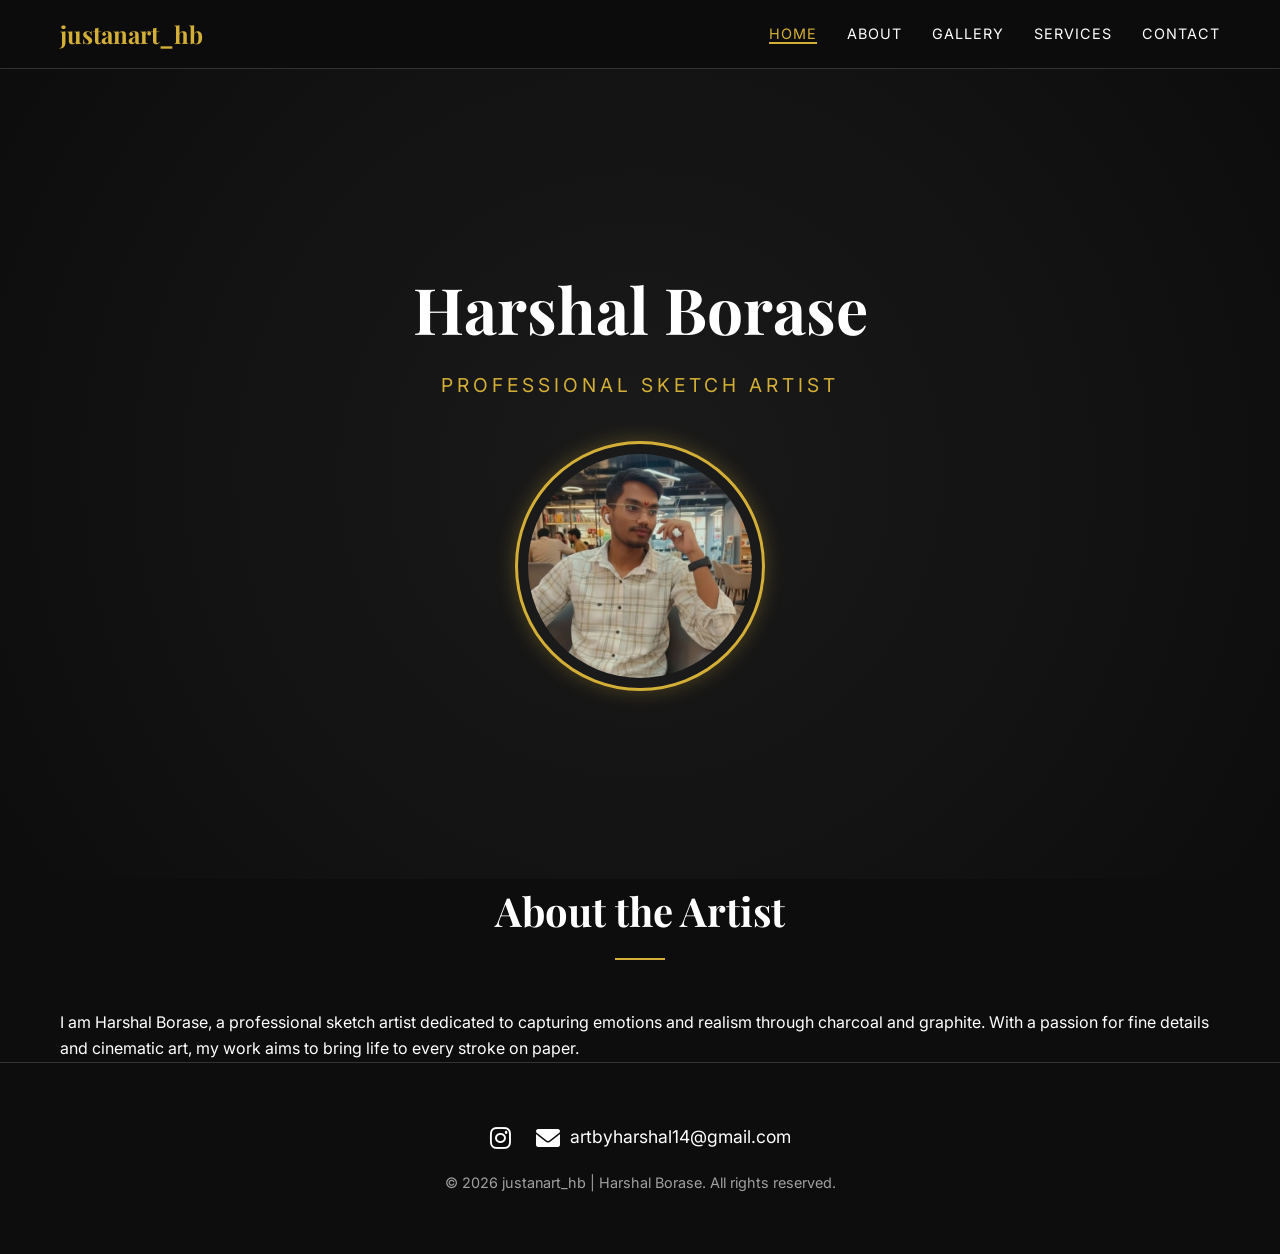
==== commit 130f40d9: "Updated Instagram ID to justanart_hb" ====
--- a/index.html
+++ b/index.html
@@ -3,7 +3,7 @@
 <head>
     <meta charset="UTF-8">
     <meta name="viewport" content="width=device-width, initial-scale=1.0">
-    <title>Harshal Borase | Professional Sketch Artist - harshh_b_arts</title>
+    <title>Harshal Borase | Professional Sketch Artist - justanart_hb</title>
     <!-- Google Fonts -->
     <link rel="preconnect" href="https://fonts.googleapis.com">
     <link rel="preconnect" href="https://fonts.gstatic.com" crossorigin>
@@ -17,7 +17,7 @@
     <!-- Sticky Header -->
     <header class="sticky-header">
         <nav class="container">
-            <div class="logo">harshh_b_arts</div>
+            <div class="logo">justanart_hb</div>
             <div class="menu-toggle" id="mobile-menu">
                 <i class="fas fa-bars"></i>
             </div>
@@ -53,10 +53,10 @@
     <!-- Footer -->
     <footer>
         <div class="social-links">
-            <a href="https://www.instagram.com/harshh_b_arts/" target="_blank"><i class="fab fa-instagram"></i></a>
+            <a href="https://www.instagram.com/justanart_hb/" target="_blank"><i class="fab fa-instagram"></i></a>
             <a href="mailto:artbyharshal14@gmail.com"><i class="fas fa-envelope"></i> artbyharshal14@gmail.com</a>
         </div>
-        <p>&copy; 2026 harshh_b_arts | Harshal Borase. All rights reserved.</p>
+        <p>&copy; 2026 justanart_hb | Harshal Borase. All rights reserved.</p>
     </footer>
 
     <!-- Order Modal -->
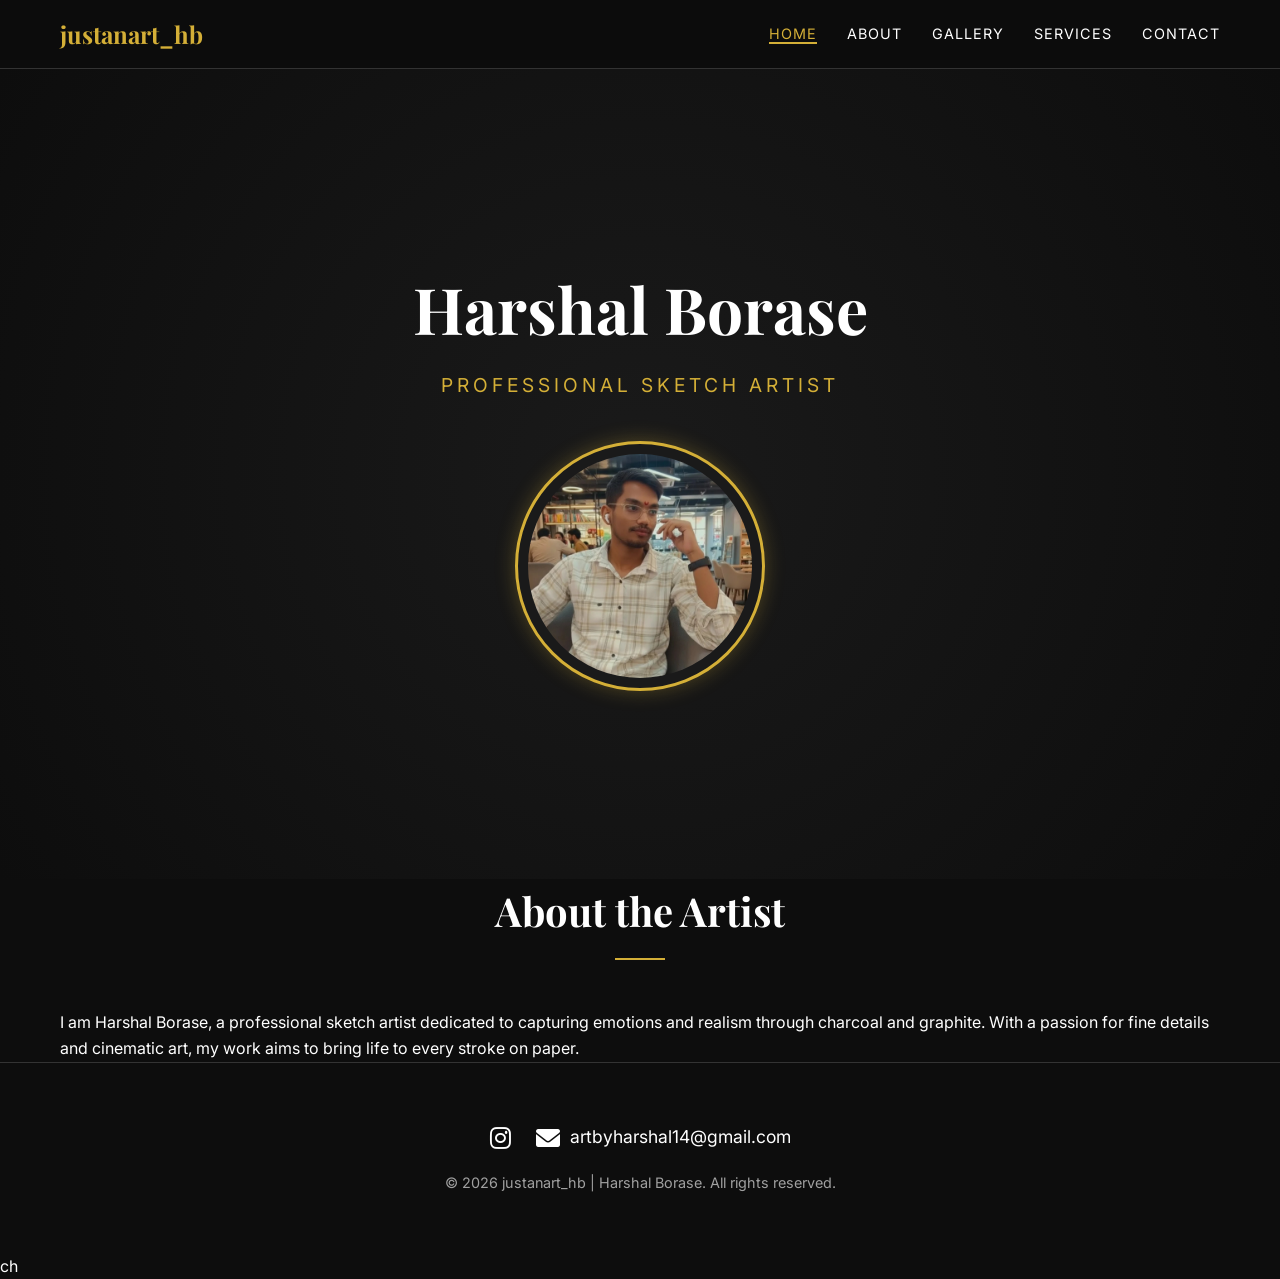
==== commit f5e826b2: "File upated" ====
--- a/index.html
+++ b/index.html
@@ -64,7 +64,7 @@
         <div class="modal-content reveal">
             <span class="close-modal">&times;</span>
             <h2 class="playfair">Confirm Your Order</h2>
-            <p id="orderSummary">You are ordering a <span id="selectedSize"></span> Sketch for <span id="selectedPrice"></span>.</p>
+            <p id="orderSummary">You are ordering a <span id="selectedSize"></span> Sketch.</p>
             <form id="orderForm">
                 <div class="form-group">
                     <input type="text" id="orderName" placeholder="Full Name" required>
@@ -73,8 +73,17 @@
                     <input type="tel" id="orderPhone" placeholder="WhatsApp Number" required>
                 </div>
                 <div class="form-group">
-                    <textarea id="orderNote" rows="3" placeholder="Any special requests? (e.g. Occasion, deadline)"></textarea>
+                    <textarea id="orderAddress" rows="3" placeholder="Full Delivery Address" required></textarea>
                 </div>
+                <!-- Hidden fields to avoid errors in calculation script if present on index -->
+                <div style="display:none;">
+                    <select id="countryCurrency"><option value="IN" selected>India</option></select>
+                    <select id="indianState"><option value="MH" selected>Maharashtra</option></select>
+                    <select id="portraitCategory"><option value="single" selected>Single</option></select>
+                    <select id="framingOption"><option value="no" selected>No</option></select>
+                    <input type="text" id="countryCode" value="+91">
+                </div>
+
                 <p class="instruction-text">Note: You will be redirected to WhatsApp to send your reference photo.</p>
                 <button type="submit" class="btn-gold">Proceed to WhatsApp</button>
             </form>
@@ -94,3 +103,4 @@
     <script src="script.js"></script>
 </body>
 </html>
+ch
--- a/style.css
+++ b/style.css
@@ -374,6 +374,32 @@
     align-items: center;
     margin-bottom: 20px;
     border: 1px dashed var(--gold);
+}
+
+.price-breakdown {
+    background: rgba(255, 255, 255, 0.05);
+    padding: 15px;
+    border-radius: 8px;
+    margin-bottom: 15px;
+}
+
+.breakdown-item {
+    display: flex;
+    justify-content: space-between;
+    margin-bottom: 8px;
+    font-size: 0.9rem;
+    color: #ccc;
+}
+
+.breakdown-item span:last-child {
+    color: var(--gold);
+    font-weight: 600;
+}
+
+.breakdown-item:last-child {
+    margin-bottom: 0;
+    padding-top: 8px;
+    border-top: 1px solid #333;
 }
 
 .total-price-box span:first-child {
